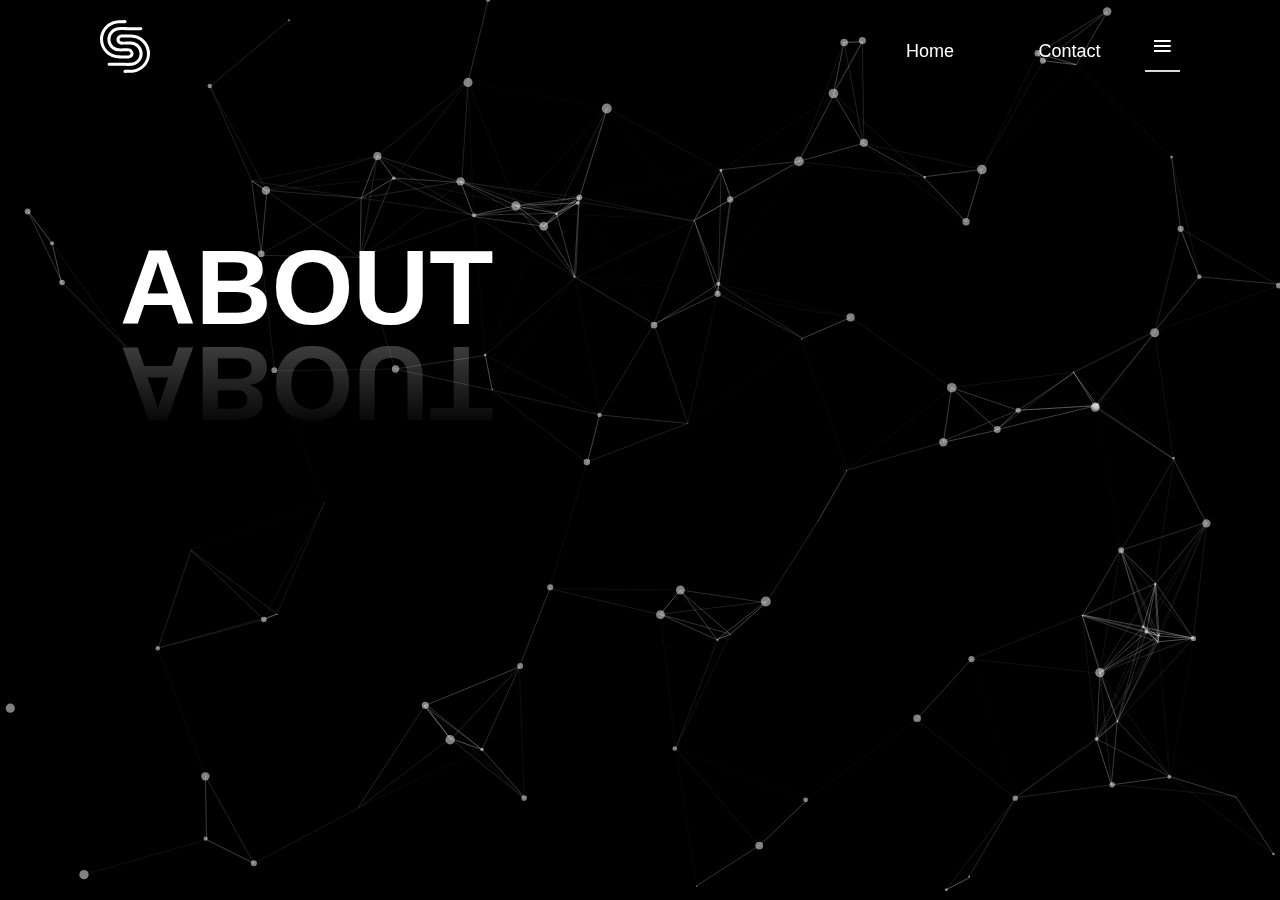
==== About.html @ 8a4906f6 "styly 6 page" ====
<!DOCTYPE html>
<html lang="en">
  <head>
    <meta charset="UTF-8" />
    <meta name="viewport" content="width=device-width, initial-scale=1.0" />
    <title>OLIMJON SHARIPOV</title>
    <link rel="stylesheet" href="style.css" />
    <link
      href="https://unpkg.com/boxicons@2.1.4/css/boxicons.min.css"
      rel="stylesheet"
    />
  </head>
  <body>
    <header class="header">
      <a href="./index.html" class="logo"
        ><img src="./image/logo 2.svg" style="width: 50%" alt=""
      /></a>

      <nav class="navbar">
        <a href="./index.html">Home</a>
        <a href="./Contact.html">Contact</a>
        <button class="btnLogin-popup" id="open_pop_up">
          <i class="bx bx-menu"></i>
        </button>
      </nav>
    </header>

    <section class="section" id="pop_up_body">
      <div id="particles-js"></div>
      <div class="text">
        <h1>
          ABOUT
        </h1>
        <div id="main">
          <p>
            
          </p>
        </div>
      </div>
      <div class="wrapper" id="pop_up">
        <span
          ><div
            class="icon-close"
            id="pop_up_close"
            style="
              color: white;
              position: absolute;
              top: 0;
              right: 0;
              cursor: pointer;
            "
          >
            <i class="bx bxs-x-circle"></i></div
        ></span>
        <div class="logreg-box">
          <div class="form-box-menu">
            <div class="logreg-title">
              <a href=""><img src="./image/logo 2.svg" alt="" /></a>
              <p>OLIMJON SHARIPOV</p>
            </div>
            <div class="but">
              <a href="./index.html"><i class="bx bxs-home-smile"></i> Home</a>
            </div>
            <div class="but">
              <a href="./About.html"><i class="bx bxs-message-square-dots"></i> About</a>
            </div>
            <div class="but">
              <a href="./skills.html"><i class="bx bxs-color"></i> Skills</a>
            </div>
            <div class="but">
              <a href="./job.html"><i class="bx bxl-flutter"></i> job</a>
            </div>
            <div class="but">
              <a href="./Contact.html"><i class="bx bxs-contact"></i> Contact</a>
            </div>
          </div>
        </div>
        <div id="media-options" class="media-options">
          <a href="https://www.instagram.com/bamazaev/">
            <i class="bx bxl-instagram"></i>
            <span>Instagram</span>
          </a>
          <a href="https://www.instagram.com/bamazaev/">
            <span
              ><img src="./image/28b3f5c404c1ca35613c51b79b6a2f63.svg" alt=""
            /></span>
          </a>
        </div>
      </div>
    </section>

    <script src="script.js"></script>
    <script type="text/javascript" src="particles.js"></script>
    <script type="text/javascript" src="app.js"></script>
  </body>
</html>
---- style.css ----
@import url("https://fonts.googleapis.com/css2?family=Poppins:wght@400;500;600;700&display=swap");
:root {
  --clr-neon: hsl(317 100% 54%)
  --clr-bg: hsl(323 21% 16%) ;
}

* {
  margin: 0;
  padding: 0;
  box-sizing: border-box;
  font-family: "Popping", sans-serif;
}

body {
  background-color: black;
  width: 100%;
  height: 100vh;
}

.header {
  position: fixed;
  top: 0;
  left: 0;
  width: 100%;
  padding: 20px 100px;
  background: transparent;
  display: grid;
  grid-template-columns: auto auto;
  justify-content: space-between;
  align-items: center;
  z-index: 99;
}
.header .navbar a {
  font-size: 18px;
  color: white;
  text-decoration: none;
  font-weight: 500;
  margin: 40px;
}
.header .navbar .btnLogin-popup {
  position: relative;
  background: transparent;
  border: none;
  outline: none;
  font-size: 25px;
  background-color: transparent;
  padding: 5px;
  -webkit-backdrop-filter: blur(25px);
          backdrop-filter: blur(25px);
  color: white;
  font-weight: 500;
  cursor: pointer;
}
.header .navbar .btnLogin-popup::before {
  content: "";
  position: absolute;
  left: 0;
  bottom: -4px;
  width: 100%;
  height: 2px;
  color: white;
  background: white;
  opacity: 0.85;
}
.header .navbar .btnLogin-popup:hover {
  color: #fff;
  text-shadow: 0 0 10px #2196f3, 0 0 20px #2196f3, 0 0 40px #2196f3, 0 0 120px #2196f3, 0 0 160px #2196f3;
}

#particles-js {
  height: 99vh;
}

.section {
  height: 100%;
  background: #000 no-repeat;
  background-size: cover;
  background-position: center;
}
.section .prof {
  position: absolute;
  top: 0;
  right: 50px;
  width: 65vh;
}
.section .text h1 {
  color: white;
  position: absolute;
  left: 120px;
  top: 240px;
  font-size: 105px;
  line-height: 95px;
  -webkit-box-reflect: below 1px linear-gradient(transparent, rgba(0, 0, 0, 0.2666666667));
  line-height: 95px;
  outline: none;
  animation: animate 10s linear infinite;
  transition: 0.8s;
  pointer-events: none;
}
@keyframes animate {
  0%, 18%, 20%, 50.1%, 60%, 65.1%, 80%, 90.1%, 92% {
    color: #0e3742;
    text-shadow: none;
  }
  18.1%, 20.1%, 30%, 50%, 60.1%, 65%, 80.1%, 90%, 92.1%, 100% {
    color: #fff;
    text-shadow: 0 0 10px #03bcf4, 0 0 20px #03bcf4, 0 0 40px #03bcf4, 0 0 80px #03bcf4, 0 0 160px #03bcf4;
  }
}
.section .text p {
  position: absolute;
  left: 120px;
  top: 580px;
  color: white;
  width: 60%;
  text-align: justify;
  font-size: 12px;
  pointer-events: none;
}
.section .wrapper {
  position: absolute;
  top: 0;
  left: 0;
  width: 450px;
  height: 100%;
  background-color: transparent;
  -webkit-backdrop-filter: blur(15px);
          backdrop-filter: blur(15px);
  box-shadow: 1px 0 10px white;
  border-right: 2px solid rgba(225, 225, 225, 0.1);
  border-radius: 15px;
  z-index: 100;
  display: flex;
  justify-content: center;
  flex-direction: column;
  padding: 0 40px;
  transform: transLateY(-44.5%) scale(0);
  transition: 0.4s ease-in-out;
}
.section .wrapper .icon-close {
  font-size: 44px;
  padding: 25px;
}
.section .wrapper .logreg-box {
  width: 100%;
}
.section .wrapper .logreg-box .form-box-menu .but {
  display: flex;
  justify-content: center;
}
.section .wrapper .logreg-box .form-box-menu .but a {
  font-size: 28px;
  text-decoration: none;
  color: white;
  font-weight: 700;
  padding-top: 10px;
}
.section .wrapper .logreg-box .form-box-menu .but a:hover {
  opacity: 0.4;
}
.section .wrapper .logreg-box .form-box-menu .logreg-title {
  text-align: center;
  margin-bottom: 40px;
  color: white;
}
.section .wrapper .logreg-box .form-box-menu .logreg-title h2 {
  font-size: 72px;
}
.section .wrapper .logreg-box .form-box-menu .logreg-title p {
  font-size: 45px;
  font-weight: 500;
}

#media-options {
  display: flex;
  flex-direction: column;
  align-items: center;
}
#media-options a {
  text-decoration: none;
  font-weight: 600;
  color: white;
  margin: 10px 0;
  font-size: 28px;
}
#media-options a img {
  width: 80%;
  padding-left: 20%;
}

#pop_up.active {
  transform: translateY(0%) scale(100%);
}

@media (max-width: 768px) {
  .header {
    justify-content: space-between;
    padding: 15px 26px;
  }
  .header .logo {
    width: 80%;
  }
  .header .navbar .btnLogin-popup {
    font-size: 45px;
  }
  .header .navbar a {
    display: none;
  }
  .section {
    padding: 25px;
  }
  .section .wrapper {
    width: 100%;
  }
  .section .wrapper .icon-close {
    font-size: 45px;
    padding: 25px;
  }
  .section .prof {
    left: 0;
    right: 0;
    width: 90%;
  }
  .section .text h1 {
    top: 350px;
    left: 20px;
    font-size: 65px;
    line-height: 60px;
  }
  .section .text p {
    width: 90%;
    left: 20px;
    top: 550px;
  }
}
@media (max-width: 400px) {
  .header .navbar a {
    display: none;
  }
  .section .prof {
    right: 0;
    width: 45vh;
  }
  .section .text h1 {
    top: 350px;
    left: 20px;
    font-size: 65px;
    line-height: 60px;
  }
  .section .text p {
    width: 90%;
    left: 20px;
    top: 550px;
  }
}/*# sourceMappingURL=style.css.map */
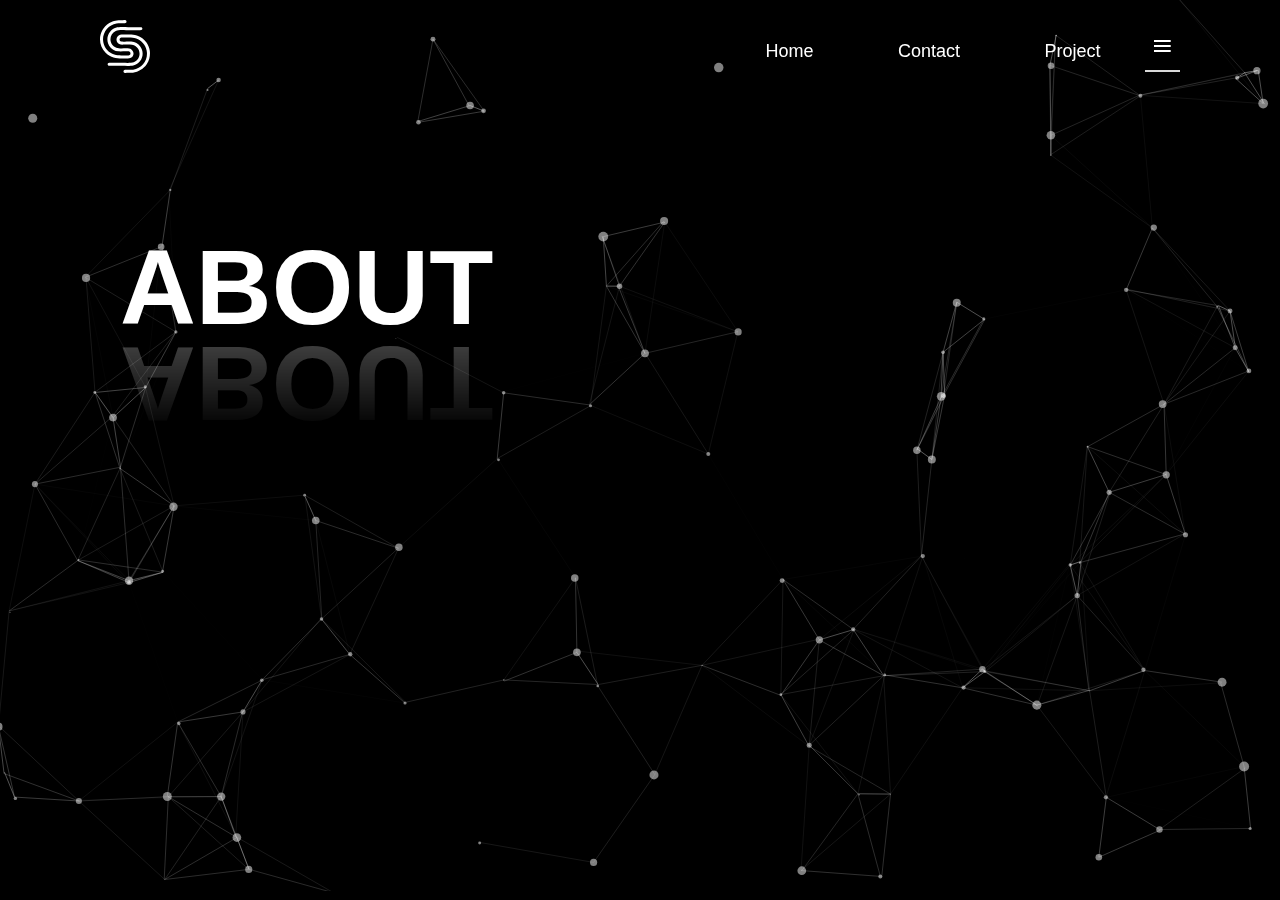
==== commit 79dfd1b2: "project" ====
--- a/About.html
+++ b/About.html
@@ -19,6 +19,7 @@
       <nav class="navbar">
         <a href="./index.html">Home</a>
         <a href="./Contact.html">Contact</a>
+        <a href="./Projekt.html">Project</a>
         <button class="btnLogin-popup" id="open_pop_up">
           <i class="bx bx-menu"></i>
         </button>
@@ -73,6 +74,9 @@
             <div class="but">
               <a href="./Contact.html"><i class="bx bxs-contact"></i> Contact</a>
             </div>
+            <div class="but">
+              <a href="./Projekt.html"><i class="bx bxs-contact"></i> Project</a>
+            </div>
           </div>
         </div>
         <div id="media-options" class="media-options">
--- a/style.css
+++ b/style.css
@@ -1,9 +1,4 @@
 @import url("https://fonts.googleapis.com/css2?family=Poppins:wght@400;500;600;700&display=swap");
-:root {
-  --clr-neon: hsl(317 100% 54%)
-  --clr-bg: hsl(323 21% 16%) ;
-}
-
 * {
   margin: 0;
   padding: 0;
@@ -83,11 +78,52 @@
   right: 50px;
   width: 65vh;
 }
+.section .fotologos {
+  position: absolute;
+  top: 150px;
+}
+.section .text {
+  width: 100%;
+  display: grid;
+  grid-template-columns: auto auto auto;
+  justify-content: center;
+  align-items: center;
+  gap: 25px;
+}
+.section .text img {
+  z-index: 98;
+  width: 100%;
+  border-radius: 40px;
+}
 .section .text h1 {
   color: white;
   position: absolute;
   left: 120px;
   top: 240px;
+  font-size: 105px;
+  line-height: 95px;
+  -webkit-box-reflect: below 1px linear-gradient(transparent, rgba(0, 0, 0, 0.2666666667));
+  line-height: 95px;
+  outline: none;
+  animation: animate 10s linear infinite;
+  transition: 0.8s;
+  pointer-events: none;
+}
+@keyframes animate {
+  0%, 18%, 20%, 50.1%, 60%, 65.1%, 80%, 90.1%, 92% {
+    color: #0e3742;
+    text-shadow: none;
+  }
+  18.1%, 20.1%, 30%, 50%, 60.1%, 65%, 80.1%, 90%, 92.1%, 100% {
+    color: #fff;
+    text-shadow: 0 0 10px #03bcf4, 0 0 20px #03bcf4, 0 0 40px #03bcf4, 0 0 80px #03bcf4, 0 0 160px #03bcf4;
+  }
+}
+.section .text .skillh1 {
+  color: white;
+  position: absolute;
+  left: 120px;
+  top: 150px;
   font-size: 105px;
   line-height: 95px;
   -webkit-box-reflect: below 1px linear-gradient(transparent, rgba(0, 0, 0, 0.2666666667));
@@ -211,6 +247,8 @@
   }
   .section .wrapper {
     width: 100%;
+    height: 100%;
+    padding: 15px;
   }
   .section .wrapper .icon-close {
     font-size: 45px;
@@ -219,6 +257,10 @@
   .section .prof {
     left: 0;
     right: 0;
+    width: 90%;
+  }
+  .section .fotologos {
+    grid-template-columns: auto;
     width: 90%;
   }
   .section .text h1 {
@@ -237,6 +279,11 @@
   .header .navbar a {
     display: none;
   }
+  .skills {
+    width: 90%;
+    left: 0;
+    bottom: 0;
+  }
   .section .prof {
     right: 0;
     width: 45vh;
@@ -247,6 +294,11 @@
     font-size: 65px;
     line-height: 60px;
   }
+  .section .text .skillh1 {
+    top: 100px;
+    left: 50px;
+    font-size: 65px;
+  }
   .section .text p {
     width: 90%;
     left: 20px;
